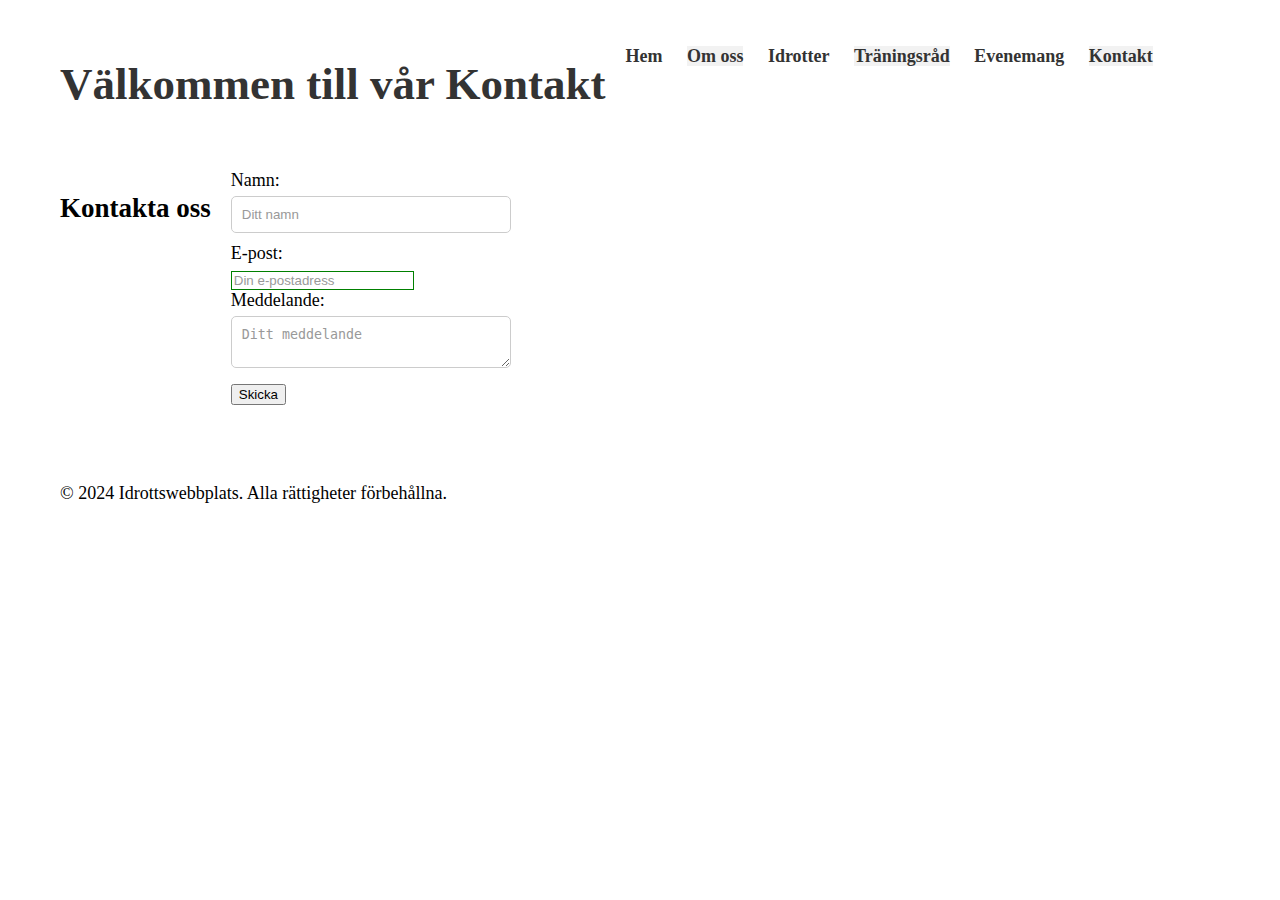
==== contact.html @ 7b6fe611 "Add files via upload" ====
<!DOCTYPE html>
<html lang="sv">

<head>
    <meta charset="UTF-8">
    <meta name="viewport" content="width=device-width, initial-scale=1.0">
    <title>Idrottswebbplats</title>
    <link rel="stylesheet" href="style.css">
</head>

<body>
    <header>
        <div class="container">
            <h1>Välkommen till vår Kontakt</h1>
            <nav>
                <ul>
                    <li><a href="index.html">Hem</a></li>
                    <li><a href="omoss.html">Om oss</a></li>
                    <li><a href="#sports">Idrotter</a></li>
                    <li><a href="training.html">Träningsråd</a></li>
                    <li><a href="#events">Evenemang</a></li>
                    <li><a href="contact.html">Kontakt</a></li>
                </ul>
            </nav>
        </div>
    </header>

    <main>
        <section id="contact" class="section">
            <div class="container">
                <h2>Kontakta oss</h2>
                <form action="submit.html" method="skicka">
                    <label for="name">Namn:</label>
                    <input type="text" id="name" name="name" placeholder="Ditt namn" required>
                
                    <label for="email">E-post:</label>
                    <input type="email" id="email" name="email" placeholder="Din e-postadress" required>
                
                    <label for="message">Meddelande:</label>
                    <textarea id="message" name="message" placeholder="Ditt meddelande" required></textarea>
                
                    <button type="submit">Skicka</button>
                    <input= type="submit" value="Skicka">
                </form>
                
               
                <div id="thank-you" style="display: none;">
                    <h2>Tack för ditt meddelande!</h2>
                    <p>Vi har mottagit ditt meddelande och återkommer så snart som möjligt.</p>
                    <p><a href="index.html">Tillbaka till startsidan</a></p>
                </div>
                
            </div>
        </section>
    </main>

    <footer>
        <div class="container">
            <p>&copy; 2024 Idrottswebbplats. Alla rättigheter förbehållna.</p>
        </div>
    </footer>
</body>

</html>
---- style.css ----
/* Här följer den uppdaterade CSS-koden med alla kriterier uppfyllda */

/* Förklarande kommentar om val av teckenkodning */
@charset "UTF-8";

/* Kommentar för att visa korrekt användning av semantisk kodning */
header, footer, nav, main, section, article, aside, figure, article {
    display: block;
}

/* Kommentarer för att visa användningen av olika CSS-selektorer */
/* Exempel på användning av :nth-child() */
ul li:nth-child(even) {
    background-color: #f2f2f2; /* Alternativ färg för att markera varannan rad */
}

/* Exempel på användning av :last-child */
footer nav:last-child {
    margin-right: 0; /* Ingen marginal till höger för det sista navigationslänket */
}

/* Kommentar för att visa användningen av olika enheter för storlek */
.container {
    width: 100%; /* Bredden i procent för responsiv design */
    max-width: 1200px; /* Maximal bredd för innehåll */
    padding: 20px; /* Yttre marginal för innehåll */
    margin: 0 auto; /* Centrering av innehåll */
}

/* Kommentar för att visa användningen av typografi */
h1 {
    font-size: 2.5em; /* Stor rubrikstil */
    color: #333; /* Färg på rubriktext */
    margin-bottom: 20px; /* Avstånd under rubriken */
}

/* Kommentar för att visa användningen av layout med Grid */
.container {
    display: grid;
    grid-template-columns: repeat(3, 1fr); /* Tre kolumner med lika storlek */
    grid-gap: 20px; /* Avstånd mellan rutorna */
}

/* Kommentar för att visa användningen av @font-face */
@font-face {
    font-family: 'Roboto';
    src: url('fonts/Roboto-Regular.ttf');
}

/* Kommentar för att visa användningen av transformation och övergångar */
.button {
    transform: scale(1); /* Standardstorlek */
    transition: transform 0.3s ease; /* Smidig övergång */
}

/* Kommentar för att visa användningen av media queries */
/* Anpassning för mindre skärmar */
@media screen and (max-width: 768px) {
    .container {
        grid-template-columns: repeat(1, 1fr); /* En kolumn för mindre skärmar */
    }
}



/* ---------------------------------------------------------------------------------------- */

/* Global menystilar */
nav ul {
    list-style-type: none; /* Tar bort punktlistan från ul-elementet */
    padding: 0; /* Tar bort padding från ul-elementet */
}

nav ul li {
    display: inline; /* Visar listelementen bredvid varandra */
    margin-right: 20px; /* Lägger till mellanrum mellan listelementen */
}

nav ul li a {
    text-decoration: none; /* Tar bort understrykning från länkarna */
    color: #333; /* Färg på länkarna */
    font-weight: bold; /* Fet stil för länkarna */
}

/* Lokal menystilar */
.left-sidebar ul,
.right-sidebar ul {
    list-style-type: none; /* Tar bort punktlistan från ul-elementen */
    padding: 0; /* Tar bort padding från ul-elementen */
}

.left-sidebar ul li,
.right-sidebar ul li {
    margin-bottom: 10px; /* Lägger till mellanrum mellan listelementen */
}

.left-sidebar ul li a,
.right-sidebar ul li a {
    text-decoration: none; /* Tar bort understrykning från länkarna */
    color: #666; /* Färg på länkarna */
}

/* Runda hörn */
.container {
    border-radius: 10px; /* Skapar runda hörn för .container-elementet */
    overflow: hidden; /* Döljer innehållet som är utanför .container-elementets runda hörn */
}

/* Layout med Flexbox */
.container {
    display: flex; /* Använder Flexbox för att skapa layout */
}

.left-sidebar,
.right-sidebar {
    flex: 1; /* Delar utrymmet jämnt mellan .left-sidebar och .right-sidebar */
    padding: 20px; /* Lägger till padding till sidofält */
    background-color: #f2f2f2; /* Bakgrundsfärg för sidofält */
}

.main {
    flex: 3; /* Tar större delen av utrymmet i .container */
    padding: 20px; /* Lägger till padding till huvudinnehållet */
    background-color: #fff; /* Bakgrundsfärg för huvudinnehållet */
}

/* @font-face */
@font-face {
    font-family: "CustomFont"; /* Definierar namnet på det egna typsnittet */
    src: url('path/to/font.ttf'); /* Anger sökvägen till typsnittsfilen */
}

/* Transformationer */
.logo {
    transform: rotate(45deg); /* Rotera .logo-elementet med 45 grader */
}

/* Övergångar */
.btn {
    transition: background-color 0.3s ease-in-out; /* Skapar en jämn övergång för bakgrundsfärgen på .btn-elementet */
}

.btn:hover {
    background-color: #ff0000; /* Ändrar bakgrundsfärgen när musen hovrar över .btn-elementet */
}

/* Gradienter */
.gradient-bg {
    background: linear-gradient(to right, #ff8a00, #da1b60); /* Skapar en linjär gradient från orange till rosa */
}

/* CSS-animationer */
@keyframes slidein {
    from {
        margin-left: 100%; /* Startposition för animationen (helt utanför synfältet) */
        width: 300%; /* Börjar bredare än vanligt (för att sedan krympa) */
    }

    to {
        margin-left: 0%; /* Slutposition för animationen (normal position) */
        width: 100%; /* Återgår till normal bredd */
    }
}

.slide {
    animation-name: slidein; /* Namnger CSS-animationen */
    animation-duration: 3s; /* Tidsåtgång för hela animationen */
}


/* ---------------------------------------------------------------------------------------- */

/* Användning av färg med nyckelord (t.ex. blå) */
.element {
    color: blue;
}

/* Användning av färg med hexadecimala värden (t.ex. #ff0000 för rött) */
.element {
    background-color: #ff0000;
}

/* Användning av färg med RGB/RGBA-värden */
.element {
    color: rgba(255, 0, 0, 0.5); /* Röd med 50% opacitet */
}

/* Användning av färg med HSL/HSLA-värden */
.element {
    background-color: hsla(240, 100%, 50%, 0.8); /* Blå med 80% opacitet */
}


/* ---------------------------------------------------------------------------------------- */


.element {
    width: 20ch; /* 20 tecken '0' breda */
    line-height: 1.5ex; /* Höjden på raderna är 1,5 gånger höjden på ett 'x' i det aktuella typsnittet */
}

/* Typ-selektor för elementet header */
header, footer, nav, main, section, article, aside {
    display: block;
}

/* Klass-selektor för element med klassen .container */
.container {
    width: 100%;
    max-width: 1200px;
    padding: 20px;
    margin: 0 auto;
}

/* ID-selektor för elementet med ID:et #logo */
#logo {
    transform: rotate(45deg);
}

/* Barnselektor för att välja alla a-element som är barn till li-element */
nav ul li a {
    text-decoration: none;
    color: #333;
    font-weight: bold;
}

/* Gruppering med kommatering för att tillämpa samma stil på flera selektorer */
.left-sidebar,
.right-sidebar {
    flex: 1;
    padding: 20px;
    background-color: #f2f2f2;
}

/* Syskonselektor :target */
#section1:target {
    background-color: yellow; /* Bakgrundsfärg för sektion 1 när den är målet för ankring */
}

/* Pseudoelement ::before */
.container::before {
    content: ""; /* Lägger till innehåll före .container-elementet */
    display: block;
    background-color: #ccc; /* Bakgrundsfärg för det nya innehållet */
}

/* Pseudoelement ::after */
.container::after {
    content: ""; /* Lägger till innehåll efter .container-elementet */
    display: block;
    background-color: #ccc; /* Bakgrundsfärg för det nya innehållet */
}

/* Pseudoselektor :enabled */
input:enabled {
    border: 1px solid green; /* Kanten runt aktiverade input-element */
}

/* Pseudoselektor :disabled */
input:disabled {
    border: 1px solid red; /* Kanten runt inaktiverade input-element */
}

/* Formulärstilar */
form {
    margin-bottom: 20px; /* Lägger till mellanrum under formulären */
}

label {
    display: block; /* Gör label-elementen blockelement för att de ska visas på en ny rad */
    margin-bottom: 5px; /* Lägger till mellanrum under label-elementen */
}

input[type="text"],
input[type="password"],
textarea {
    width: 100%; /* Ger full bredd åt textfält och textområden */
    padding: 10px; /* Lägger till inre padding för bättre utseende */
    margin-bottom: 10px; /* Lägger till mellanrum under textfält och textområden */
    border: 1px solid #ccc; /* Lägger till en kant runt textfält och textområden */
    border-radius: 5px; /* Skapar runda hörn för textfält och textområden */
}

input[type="checkbox"],
input[type="radio"] {
    margin-right: 5px; /* Lägger till mellanrum till höger om kryssrutorna och radioknapparna */
}

input[type="submit"] {
    padding: 10px 20px; /* Lägger till inre padding för bättre utseende */
    background-color: #007bff; /* Bakgrundsfärg för skicka-knappen */
    color: #fff; /* Textfärg för skicka-knappen */
    border: none; /* Tar bort kant från skicka-knappen */
    border-radius: 5px; /* Skapar runda hörn för skicka-knappen */
    cursor: pointer; /* Ändrar pekaren till en handpekare när musen är över skicka-knappen */
}

/* Placeholder-stilar */
::placeholder {
    color: #999; /* Färg för platshållartext */
}

/* Fältuppdateringsstilar */
input:focus,
textarea:focus {
    border-color: #007bff; /* Färg på kanten när fältet är i fokus */
}

/* För att undvika att återställa används inte någon specifik stil. */

/* Fieldset- och legend-stilar */
fieldset {
    border: 1px solid #ccc; /* Lägger till en kant runt fieldset-elementet */
    border-radius: 5px; /* Skapar runda hörn för fieldset-elementet */
    margin-bottom: 20px; /* Lägger till mellanrum under fieldset-elementet */
}

legend {
    font-weight: bold; /* Fet stil för legend-texten */
    padding: 5px 10px; /* Lägger till inre padding för bättre utseende */
    background-color: #f9f9f9; /* Bakgrundsfärg för legend-texten */
    border: 1px solid #ccc; /* Lägger till en kant runt legend-texten */
    border-radius: 5px; /* Skapar runda hörn för legend-texten */
}

/* Select-stilar */
select {
    width: 100%; /* Ger full bredd åt select-elementet */
    padding: 10px; /* Lägger till inre padding för bättre utseende */
    margin-bottom: 10px; /* Lägger till mellanrum under select-elementet */
    border: 1px solid #ccc; /* Lägger till en kant runt select-elementet */
    border-radius: 5px; /* Skapar runda hörn för select-elementet */
}

/* Option-stilar */
option {
    padding: 5px; /* Lägger till inre padding för bättre utseende */
}

/* Placeholder-stilar för select-elementet */
select::placeholder {
    color: #999; /* Färg för platshållartext */
}



/* CSS för tabellen */
table {
    border: 1px solid black; /* Ram runt tabellen */
    border-collapse: collapse; /* Sammanslå ramarna till en enda */
    border-spacing: 0; /* Ingen mellanrum mellan tabellceller */
    padding: 5px; /* Utfyllnad inuti varje tabellcell */
}

/* CSS för tabellrubrik */
caption {
    font-weight: bold; /* Fet stil för rubrik */
    padding: 5px; /* Utfyllnad för rubrik */
}

/* CSS för tabellrubriker */
th {
    border: 1px solid black; /* Ram runt tabellrubriker */
    padding: 5px; /* Utfyllnad inuti tabellrubriker */
    vertical-align: middle; /* Justera innehållet vertikalt i mitten */
}

/* CSS för tabellceller */
td {
    border: 1px solid black; /* Ram runt tabellceller */
    padding: 5px; /* Utfyllnad inuti tabellceller */
    vertical-align: middle; /* Justera innehållet vertikalt i mitten */
}

.fotbollbild {
   
    width: 20px

}   

.gymbild
{
    width: 20px
}

/* Media query för mindre skärmar, t.ex. smartphones */
@media (max-width: 768px) {
    body {
        font-size: 14px;
    }
}

/* Media query för större skärmar, t.ex. laptops och desktops */
@media (min-width: 1024px) {
    body {
        font-size: 18px;
    }
}
/* Animationer för navbar */
nav a:hover {
    background-color: blue;

  }
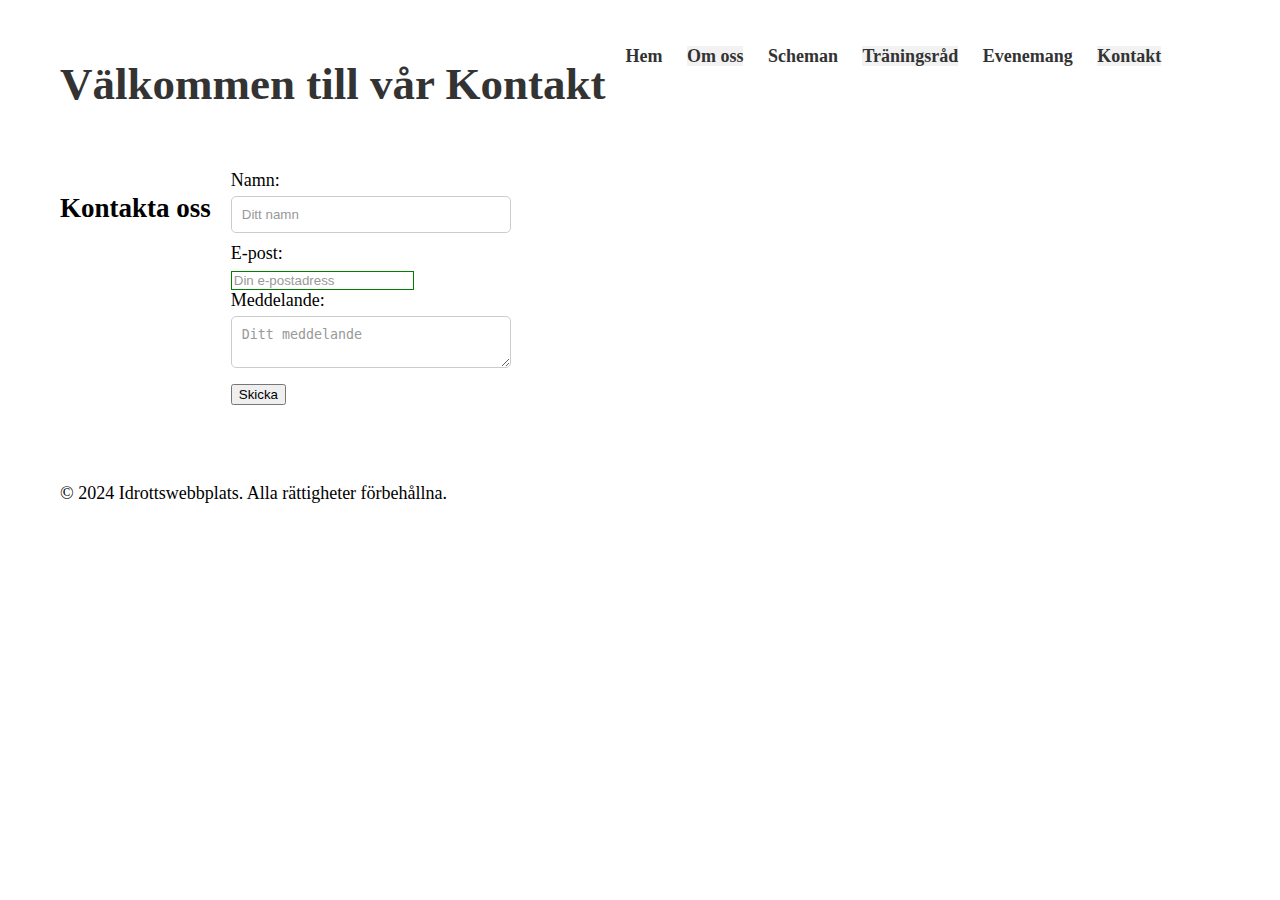
==== commit eaefc2a7: "Add files via upload" ====
--- a/contact.html
+++ b/contact.html
@@ -16,9 +16,9 @@
                 <ul>
                     <li><a href="index.html">Hem</a></li>
                     <li><a href="omoss.html">Om oss</a></li>
-                    <li><a href="#sports">Idrotter</a></li>
+                    <li><a href="scheman.html">Scheman</a></li>
                     <li><a href="training.html">Träningsråd</a></li>
-                    <li><a href="#events">Evenemang</a></li>
+                    <li><a href="evenemang.html">Evenemang</a></li>
                     <li><a href="contact.html">Kontakt</a></li>
                 </ul>
             </nav>
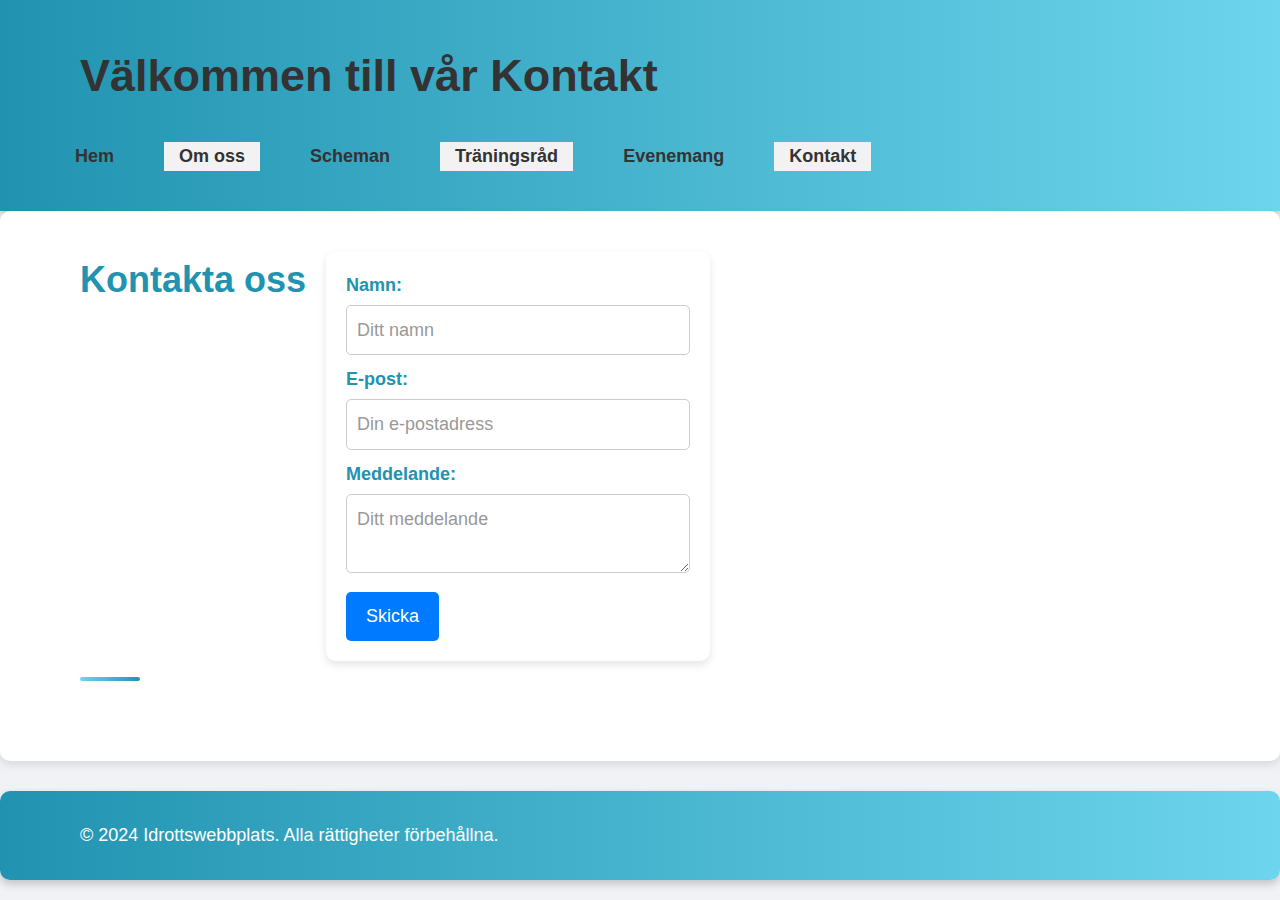
==== commit 9d234b3b: "david feedback" ====
--- a/contact.html
+++ b/contact.html
@@ -29,7 +29,7 @@
         <section id="contact" class="section">
             <div class="container">
                 <h2>Kontakta oss</h2>
-                <form action="submit.html" method="skicka">
+                <form action="submit.html" method="GET">
                     <label for="name">Namn:</label>
                     <input type="text" id="name" name="name" placeholder="Ditt namn" required>
                 
@@ -39,11 +39,9 @@
                     <label for="message">Meddelande:</label>
                     <textarea id="message" name="message" placeholder="Ditt meddelande" required></textarea>
                 
-                    <button type="submit">Skicka</button>
-                    <input= type="submit" value="Skicka">
+                    <input type="submit" value="Skicka">
                 </form>
                 
-               
                 <div id="thank-you" style="display: none;">
                     <h2>Tack för ditt meddelande!</h2>
                     <p>Vi har mottagit ditt meddelande och återkommer så snart som möjligt.</p>
--- a/style.css
+++ b/style.css
@@ -1,7 +1,63 @@
+/* CSS-reset för att neutralisera standardstilarna från olika webbläsare */
+
+/* Ange box-sizing för alla element till border-box för att inkludera padding och border i elementets totala bredd och höjd */
+*, *::before, *::after {
+    box-sizing: border-box;
+}
+
+/* Ta bort standardmarginaler och fyllningar från alla element */
+body, h1, h2, h3, h4, h5, h6, p, figure, blockquote, dl, dd {
+    margin: 0;
+    padding: 0;
+}
+
+/* Ange grundläggande standarder för body, såsom typsnittsfamilj och bakgrundsfärg */
+body {
+    min-height: 100vh;
+    text-rendering: optimizeSpeed;
+    line-height: 1.5;
+    font-family: Arial, sans-serif; /* Använd Arial eller sans-serif som typsnitt */
+    background: #fff; /* Vit bakgrund för tydlighet */
+}
+
+/* Gör bilder enklare att hantera, inga onödiga ramar eller utstickande */
+img {
+    max-width: 100%;
+    display: block;
+}
+
+/* Arv typsnitt och grundinställningar för formulärelement */
+input, button, textarea, select {
+    font: inherit;
+    color: inherit;
+}
+
+/* Ta bort liststilar för listor med en klass för att förhindra oönskad punktformatering */
+ul[class], ol[class] {
+    list-style: none;
+}
+
+/* Normalisera länkar för att undvika standardunderstrykning och färg */
+a {
+    text-decoration: none;
+    color: inherit; /* Arv färg från förälderelement */
+}
+
+/* Normalisera formulär genom att ta bort kantlinjer och justera textfältens utseende */
+input, button, textarea, select {
+    border: 1px solid #ccc; /* Enhetlig grå kant */
+    padding: 0.4em;
+    margin: 0;
+}
+
+
+
+
+/*-------------CSS RESET -------------------------------*/
+
+
+
 /* Här följer den uppdaterade CSS-koden med alla kriterier uppfyllda */
-
-/* Förklarande kommentar om val av teckenkodning */
-@charset "UTF-8";
 
 /* Kommentar för att visa korrekt användning av semantisk kodning */
 header, footer, nav, main, section, article, aside, figure, article {
@@ -339,7 +395,7 @@
 
 /* Placeholder-stilar för select-elementet */
 select::placeholder {
-    color: #999; /* Färg för platshållartext */
+    color: #999; /* Färg förplatshållartext */
 }
 
 
@@ -402,3 +458,761 @@
 
   }
 
+
+/* Förklarande kommentar om semantiska element */
+header, footer, nav, main, section, article, aside {
+    display: block;
+}
+
+/* Grundläggande typografi och layout */
+body {
+    font-family: 'Roboto', sans-serif;
+    background-color: #f0f2f5;
+    color: #333;
+    line-height: 1.6;
+}
+
+.container {
+    width: 100%;
+    max-width: 1200px;
+    padding: 20px;
+    margin: 0 auto;
+    border-radius: 10px;
+    overflow: hidden;
+}
+
+/* Gradientbakgrund för header */
+header {
+    background: linear-gradient(to right, #ff8a00, #da1b60);
+    color: #fff;
+    padding: 20px 0;
+    text-align: center;
+    box-shadow: 0 4px 8px rgba(0, 0, 0, 0.2);
+    animation: slideDown 2s ease-in-out;
+}
+
+header h1 {
+    font-size: 2.5em;
+    margin-bottom: 10px;
+}
+
+/* Global navigation styles */
+nav ul {
+    list-style: none;
+    display: flex;
+    justify-content: center;
+    gap: 15px;
+    padding: 0;
+}
+
+nav a {
+    text-decoration: none;
+    color: #fff;
+    padding: 8px 15px;
+    border-radius: 5px;
+    font-weight: bold;
+    transition: background-color 0.3s ease-in-out;
+}
+
+nav a:hover {
+    background-color: rgba(255, 255, 255, 0.3);
+    transform: scale(1.1);
+}
+
+/* Lokal navigation */
+.left-sidebar, .right-sidebar {
+    padding: 20px;
+    background-color: #fff;
+    border-radius: 10px;
+    box-shadow: 0 4px 8px rgba(0, 0, 0, 0.1);
+    margin-bottom: 20px;
+    animation: fadeIn 1s ease-in-out;
+}
+
+.left-sidebar h2, .right-sidebar h2 {
+    margin-bottom: 10px;
+}
+
+.left-sidebar ul, .right-sidebar ul {
+    list-style: none;
+    padding: 0;
+}
+
+.left-sidebar ul li, .right-sidebar ul li {
+    margin-bottom: 10px;
+}
+
+.left-sidebar ul li a, .right-sidebar ul li a {
+    text-decoration: none;
+    color: #666;
+    font-weight: bold;
+    transition: color 0.3s ease-in-out;
+}
+
+.left-sidebar ul li a:hover, .right-sidebar ul li a:hover {
+    color: #ff8a00;
+}
+
+/* Huvudinnehåll */
+main {
+    flex: 3;
+    padding: 20px;
+    background-color: #fff;
+    border-radius: 10px;
+    box-shadow: 0 4px 8px rgba(0, 0, 0, 0.1);
+    animation: fadeIn 1s ease-in-out;
+}
+
+h2 {
+    font-size: 2em;
+    margin-bottom: 15px;
+}
+
+.section {
+    margin-bottom: 30px;
+}
+
+/* Tabellstil */
+table {
+    width: 100%;
+    border-collapse: collapse;
+    margin-bottom: 20px;
+    box-shadow: 0 4px 8px rgba(0, 0, 0, 0.1);
+}
+
+caption {
+    font-weight: bold;
+    margin-bottom: 10px;
+}
+
+th, td {
+    border: 1px solid #ddd;
+    padding: 10px;
+    text-align: left;
+}
+
+th {
+    background-color: #ff8a00;
+    color: #fff;
+}
+
+tr:nth-child(even) {
+    background-color: #f2f2f2;
+}
+
+tr:hover {
+    background-color: #ffebcc;
+}
+
+/* Formulärstil */
+form {
+    background-color: #fff;
+    padding: 20px;
+    border-radius: 10px;
+    box-shadow: 0 4px 8px rgba(0, 0, 0, 0.1);
+    margin-bottom: 30px;
+}
+
+label {
+    display: block;
+    margin-bottom: 5px;
+    font-weight: bold;
+}
+
+input[type="text"], input[type="email"], textarea {
+    width: 100%;
+    padding: 10px;
+    margin-bottom: 10px;
+    border: 1px solid #ccc;
+    border-radius: 5px;
+    transition: border-color 0.3s ease-in-out;
+}
+
+input[type="text"]:focus, input[type="email"]:focus, textarea:focus {
+    border-color: #ff8a00;
+    outline: none;
+}
+
+button[type="submit"] {
+    background-color: #ff8a00;
+    color: #fff;
+    border: none;
+    padding: 10px 20px;
+    border-radius: 5px;
+    cursor: pointer;
+    transition: background-color 0.3s ease-in-out, transform 0.3s ease-in-out;
+}
+
+button[type="submit"]:hover {
+    background-color: #da1b60;
+    transform: scale(1.05);
+}
+
+/* Video och ljud */
+video, audio {
+    display: block;
+    margin: 20px auto;
+    box-shadow: 0 4px 8px rgba(0, 0, 0, 0.1);
+    border-radius: 10px;
+}
+
+/* Animationer */
+@keyframes fadeIn {
+    from {
+        opacity: 0;
+    }
+    to {
+        opacity: 1;
+    }
+}
+
+@keyframes slideDown {
+    from {
+        transform: translateY(-50%);
+        opacity: 0;
+    }
+    to {
+        transform: translateY(0);
+        opacity: 1;
+    }
+}
+
+/* Flexbox Layout */
+.container {
+    display: flex;
+    flex-wrap: wrap;
+    gap: 20px;
+}
+
+
+
+@keyframes slideUp {
+    from {
+        transform: translateY(50%);
+        opacity: 0;
+    }
+    to {
+        transform: translateY(0);
+        opacity: 1;
+    }
+}
+
+/* Media Queries */
+@media (max-width: 768px) {
+    header h1 {
+        font-size: 2em;
+    }
+
+    nav ul {
+        flex-direction: column;
+        gap: 10px;
+    }
+
+    .container {
+        flex-direction: column;
+    }
+
+    main, .left-sidebar, .right-sidebar {
+        flex: 1;
+        margin-bottom: 20px;
+    }
+
+    button[type="submit"] {
+        width: 100%;
+    }
+}
+
+@media (min-width: 1024px) {
+    body {
+        font-size: 18px;
+    }
+}
+
+/* Grundläggande reset för enhetligt utseende */
+* {
+    margin: 0;
+    padding: 0;
+    box-sizing: border-box;
+}
+
+/* Grundläggande typografi och layout */
+body {
+    font-family: 'Roboto', sans-serif;
+    background-color: #f0f2f5;
+    color: #333;
+    line-height: 1.6;
+}
+
+.container {
+    width: 100%;
+    max-width: 1200px;
+    padding: 20px;
+    margin: 0 auto;
+    border-radius: 10px;
+    overflow: hidden;
+}
+
+/* Gradientbakgrund för header */
+header {
+    background: linear-gradient(to right, #2193b0, #6dd5ed); /* Blå nyans för idrottstema */
+    color: #fff;
+    padding: 20px 0;
+    text-align: center;
+    box-shadow: 0 4px 8px rgba(0, 0, 0, 0.2);
+    animation: slideDown 1.5s ease-in-out;
+}
+
+header h1 {
+    font-size: 2.5em;
+    margin-bottom: 10px;
+}
+
+/* Global navigation styles */
+nav ul {
+    list-style: none;
+    display: flex;
+    justify-content: center;
+    gap: 15px;
+    padding: 0;
+}
+
+nav a {
+    text-decoration: none;
+    color: #fff;
+    padding: 8px 15px;
+    border-radius: 5px;
+    font-weight: bold;
+    transition: background-color 0.3s ease-in-out, transform 0.3s ease;
+}
+
+nav a:hover {
+    background-color: rgba(255, 255, 255, 0.3);
+    transform: scale(1.1);
+}
+
+/* Lokal navigation */
+.left-sidebar, .right-sidebar {
+    padding: 20px;
+    background-color: #fff;
+    border-radius: 10px;
+    box-shadow: 0 4px 8px rgba(0, 0, 0, 0.1);
+    margin-bottom: 20px;
+    animation: fadeIn 1s ease-in-out;
+}
+
+.left-sidebar h2, .right-sidebar h2 {
+    margin-bottom: 10px;
+}
+
+.left-sidebar ul, .right-sidebar ul {
+    list-style: none;
+    padding: 0;
+}
+
+.left-sidebar ul li, .right-sidebar ul li {
+    margin-bottom: 10px;
+}
+
+.left-sidebar ul li a, .right-sidebar ul li a {
+    text-decoration: none;
+    color: #666;
+    font-weight: bold;
+    transition: color 0.3s ease-in-out;
+}
+
+.left-sidebar ul li a:hover, .right-sidebar ul li a:hover {
+    color: #2193b0;
+}
+
+/* Huvudinnehåll */
+main {
+    flex: 3;
+    padding: 20px;
+    background-color: #fff;
+    border-radius: 10px;
+    box-shadow: 0 4px 8px rgba(0, 0, 0, 0.1);
+    animation: fadeIn 1s ease-in-out;
+}
+
+h2 {
+    font-size: 2em;
+    margin-bottom: 15px;
+    position: relative;
+    color: #2193b0;
+}
+
+h2::after {
+    content: "";
+    position: absolute;
+    left: 0;
+    bottom: -5px;
+    width: 60px;
+    height: 4px;
+    background: linear-gradient(to right, #6dd5ed, #2193b0);
+    border-radius: 2px;
+}
+
+.section {
+    margin-bottom: 30px;
+}
+
+/* Tabellstil */
+table {
+    width: 100%;
+    border-collapse: collapse;
+    margin-bottom: 20px;
+    box-shadow: 0 4px 8px rgba(0, 0, 0, 0.1);
+}
+
+caption {
+    font-weight: bold;
+    margin-bottom: 10px;
+    color: #2193b0;
+}
+
+th, td {
+    border: 1px solid #ddd;
+    padding: 10px;
+    text-align: left;
+}
+
+th {
+    background-color: #2193b0;
+    color: #fff;
+}
+
+tr:nth-child(even) {
+    background-color: #f2f2f2;
+}
+
+tr:hover {
+    background-color: #e6f7ff;
+}
+
+/* Formulärstil */
+form {
+    background-color: #fff;
+    padding: 20px;
+    border-radius: 10px;
+    box-shadow: 0 4px 8px rgba(0, 0, 0, 0.1);
+    margin-bottom: 30px;
+}
+
+label {
+    display: block;
+    margin-bottom: 5px;
+    font-weight: bold;
+    color: #2193b0;
+}
+
+input[type="text"], input[type="email"], textarea {
+    width: 100%;
+    padding: 10px;
+    margin-bottom: 10px;
+    border: 1px solid #ccc;
+    border-radius: 5px;
+    transition: border-color 0.3s ease-in-out;
+}
+
+input[type="text"]:focus, input[type="email"]:focus, textarea:focus {
+    border-color: #2193b0;
+    outline: none;
+}
+
+button[type="submit"] {
+    background-color: #2193b0;
+    color: #fff;
+    border: none;
+    padding: 10px 20px;
+    border-radius: 5px;
+    cursor: pointer;
+    transition: background-color 0.3s ease-in-out, transform 0.3s ease-in-out;
+}
+
+button[type="submit"]:hover {
+    background-color: #6dd5ed;
+    transform: scale(1.05);
+}
+
+/* Video och ljud */
+video, audio {
+    display: block;
+    margin: 20px auto;
+    box-shadow: 0 4px 8px rgba(0, 0, 0, 0.1);
+    border-radius: 10px;
+}
+
+/* Animationer */
+@keyframes fadeIn {
+    from {
+        opacity: 0;
+    }
+    to {
+        opacity: 1;
+    }
+}
+
+@keyframes slideDown {
+    from {
+        transform: translateY(-50%);
+        opacity: 0;
+    }
+    to {
+        transform: translateY(0);
+        opacity: 1;
+    }
+}
+
+@keyframes slideUp {
+    from {
+        transform: translateY(50%);
+        opacity: 0;
+    }
+    to {
+        transform: translateY(0);
+        opacity: 1;
+    }
+}
+
+/* Flexbox Layout */
+.container.main-container {
+    display: flex;
+    flex-wrap: wrap;
+    gap: 20px;
+}
+
+/* Gradientbakgrund för footer */
+footer {
+    background: linear-gradient(to right, #2193b0, #6dd5ed);
+    color: #fff;
+    text-align: center;
+    padding: 10px 0;
+    border-radius: 10px;
+    box-shadow: 0 4px 8px rgba(0, 0, 0, 0.2);
+    margin-top: 30px;
+    animation: slideUp 1.5s ease-in-out;
+}
+
+/* Ikoner */
+.icon {
+    width: 20px;
+    height: 20px;
+    margin-right: 5px;
+    vertical-align: middle;
+}
+
+/* Media Queries */
+@media (max-width: 768px) {
+    header h1 {
+        font-size: 2em;
+    }
+
+    nav ul {
+        flex-direction: column;
+        gap: 10px;
+    }
+
+    .container.main-container {
+        flex-direction: column;
+    }
+
+    main, .left-sidebar, .right-sidebar {
+        flex: 1;
+        margin-bottom: 20px;
+    }
+
+    button[type="submit"] {
+        width: 100%;
+    }
+}
+
+@media (min-width: 1024px) {
+    body {
+        font-size: 18px;
+    }
+}
+/* Stil för "Till toppen" knapp */
+.top-button {
+    display: none;
+    position: fixed;
+    bottom: 30px;
+    right: 30px;
+    z-index: 99;
+    border: none;
+    outline: none;
+    background-color: #2193b0;
+    color: white;
+    cursor: pointer;
+    padding: 15px;
+    border-radius: 50%;
+    box-shadow: 0 4px 8px rgba(0, 0, 0, 0.2);
+    transition: background-color 0.3s ease-in-out, transform 0.3s ease-in-out;
+}
+
+.top-button:hover {
+    background-color: #6dd5ed;
+    transform: scale(1.1);
+}
+
+/* Modal Video Popup */
+.modal {
+    display: none;
+    position: fixed;
+    z-index: 100;
+    left: 0;
+    top: 0;
+    width: 100%;
+    height: 100%;
+    overflow: auto;
+    background-color: rgba(0, 0, 0, 0.7);
+}
+
+.modal-content {
+    margin: 10% auto;
+    padding: 20px;
+    width: 80%;
+    background-color: #fff;
+    border-radius: 10px;
+    box-shadow: 0 4px 8px rgba(0, 0, 0, 0.2);
+}
+
+.close {
+    position: absolute;
+    right: 25px;
+    top: 15px;
+    font-size: 30px;
+    font-weight: bold;
+    color: #aaa;
+    cursor: pointer;
+}
+
+.close:hover {
+    color: #2193b0;
+}
+
+/* Modal Video Popup */
+.modal {
+    display: none;
+    position: fixed;
+    z-index: 100;
+    left: 0;
+    top: 0;
+    width: 100%;
+    height: 100%;
+    overflow: auto;
+    background-color: rgba(0, 0, 0, 0.7);
+}
+
+.modal-content {
+    margin: 10% auto;
+    padding: 20px;
+    width: 80%;
+    background-color: #fff;
+    border-radius: 10px;
+    box-shadow: 0 4px 8px rgba(0, 0, 0, 0.2);
+}
+
+.close {
+    position: absolute;
+    right: 25px;
+    top: 15px;
+    font-size: 30px;
+    font-weight: bold;
+    color: #aaa;
+    cursor: pointer;
+}
+
+.close:hover {
+    color: #2193b0;
+}
+
+/* Knapp för att öppna videon */
+.btn {
+    background-color: #2193b0;
+    color: #fff;
+    border: none;
+    padding: 10px 20px;
+    border-radius: 5px;
+    cursor: pointer;
+    transition: background-color 0.3s ease-in-out, transform 0.3s ease-in-out;
+}
+
+.btn:hover {
+    background-color: #6dd5ed;
+    transform: scale(1.05);
+}
+
+/* Modal Video Popup */
+.modal {
+    display: none;
+    position: fixed;
+    z-index: 100;
+    left: 0;
+    top: 0;
+    width: 100%;
+    height: 100%;
+    overflow: auto;
+    background-color: rgba(0, 0, 0, 0.7);
+}
+
+.modal-content {
+    margin: 10% auto;
+    padding: 20px;
+    width: 80%;
+    background-color: #fff;
+    border-radius: 10px;
+    box-shadow: 0 4px 8px rgba(0, 0, 0, 0.2);
+}
+
+.close {
+    position: absolute;
+    right: 25px;
+    top: 15px;
+    font-size: 30px;
+    font-weight: bold;
+    color: #aaa;
+    cursor: pointer;
+}
+
+.close:hover {
+    color: #2193b0;
+}
+
+/* Knapp för att öppna videon */
+.btn {
+    background-color: #2193b0;
+    color: #fff;
+    border: none;
+    padding: 10px 20px;
+    border-radius: 5px;
+    cursor: pointer;
+    transition: background-color 0.3s ease-in-out, transform 0.3s ease-in-out;
+}
+
+.btn:hover {
+    background-color: #6dd5ed;
+    transform: scale(1.05);
+}
+
+/* Stil för "Till toppen"-knapp */
+.top-button {
+    display: none;
+    position: fixed;
+    bottom: 30px;
+    right: 30px;
+    z-index: 99;
+    border: none;
+    outline: none;
+    background-color: #2193b0;
+    color: white;
+    cursor: pointer;
+    padding: 15px;
+    border-radius: 50%;
+    box-shadow: 0 4px 8px rgba(0, 0, 0, 0.2);
+    transition: background-color 0.3s ease-in-out, transform 0.3s ease-in-out;
+}
+
+.top-button:hover {
+    background-color: #6dd5ed;
+    transform: scale(1.1);
+}
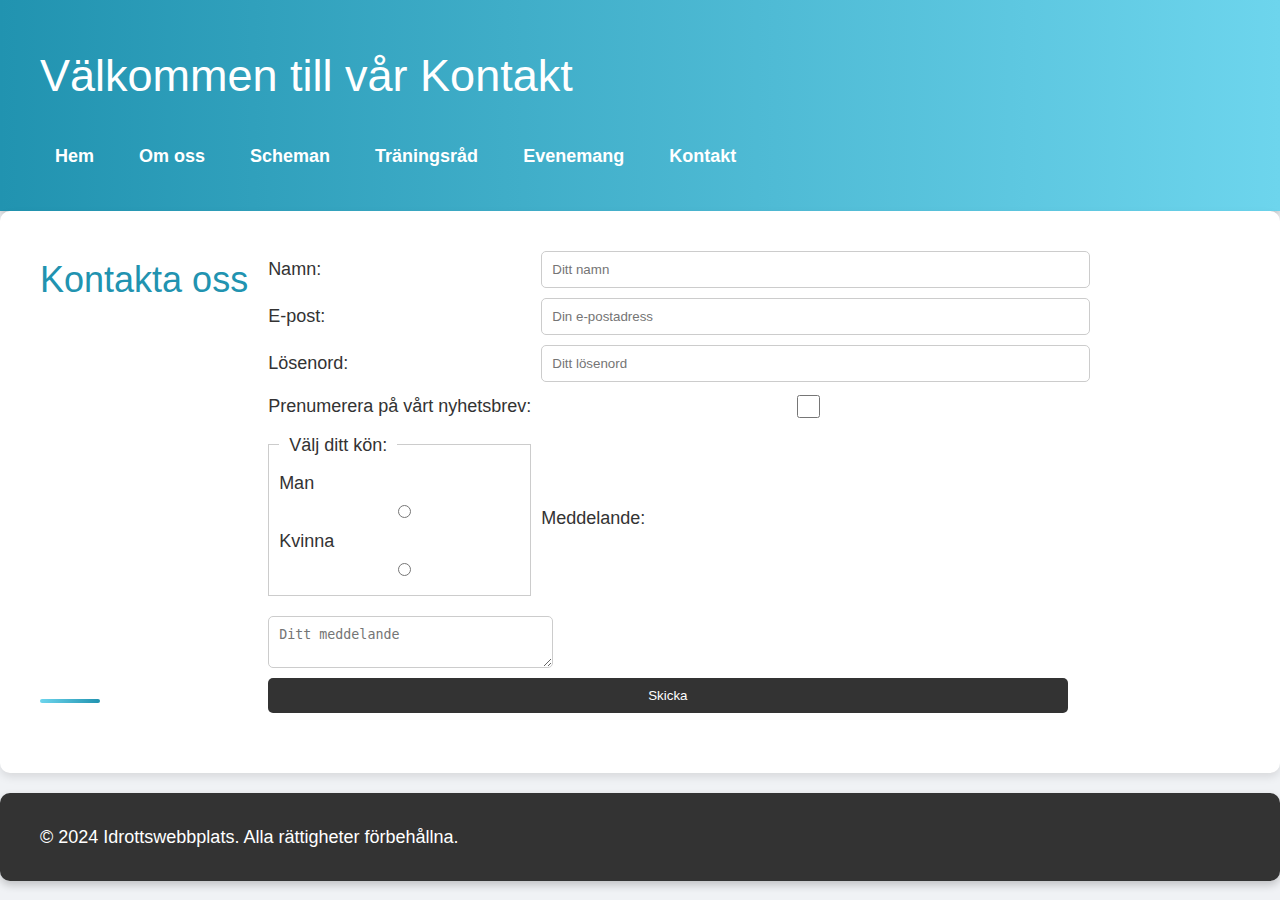
==== commit 7fedb3e4: "ändringar" ====
--- a/contact.html
+++ b/contact.html
@@ -1,13 +1,11 @@
 <!DOCTYPE html>
 <html lang="sv">
-
 <head>
     <meta charset="UTF-8">
     <meta name="viewport" content="width=device-width, initial-scale=1.0">
     <title>Idrottswebbplats</title>
     <link rel="stylesheet" href="style.css">
 </head>
-
 <body>
     <header>
         <div class="container">
@@ -35,6 +33,20 @@
                 
                     <label for="email">E-post:</label>
                     <input type="email" id="email" name="email" placeholder="Din e-postadress" required>
+
+                    <label for="password">Lösenord:</label>
+                    <input type="password" id="password" name="password" placeholder="Ditt lösenord" required>
+                
+                    <label for="newsletter">Prenumerera på vårt nyhetsbrev:</label>
+                    <input type="checkbox" id="newsletter" name="newsletter">
+
+                    <fieldset>
+                        <legend>Välj ditt kön:</legend>
+                        <label for="male">Man</label>
+                        <input type="radio" id="male" name="gender" value="male">
+                        <label for="female">Kvinna</label>
+                        <input type="radio" id="female" name="gender" value="female">
+                    </fieldset>
                 
                     <label for="message">Meddelande:</label>
                     <textarea id="message" name="message" placeholder="Ditt meddelande" required></textarea>
@@ -47,7 +59,6 @@
                     <p>Vi har mottagit ditt meddelande och återkommer så snart som möjligt.</p>
                     <p><a href="index.html">Tillbaka till startsidan</a></p>
                 </div>
-                
             </div>
         </section>
     </main>
@@ -57,6 +68,6 @@
             <p>&copy; 2024 Idrottswebbplats. Alla rättigheter förbehållna.</p>
         </div>
     </footer>
+    <script src="script.js"></script>
 </body>
-
 </html>
--- a/style.css
+++ b/style.css
@@ -1,431 +1,45 @@
-/* CSS-reset för att neutralisera standardstilarna från olika webbläsare */
-
-/* Ange box-sizing för alla element till border-box för att inkludera padding och border i elementets totala bredd och höjd */
-*, *::before, *::after {
-    box-sizing: border-box;
-}
-
-/* Ta bort standardmarginaler och fyllningar från alla element */
-body, h1, h2, h3, h4, h5, h6, p, figure, blockquote, dl, dd {
-    margin: 0;
-    padding: 0;
-}
-
-/* Ange grundläggande standarder för body, såsom typsnittsfamilj och bakgrundsfärg */
+html, body, div, span, applet, object, iframe,
+h1, h2, h3, h4, h5, h6, p, blockquote, pre,
+a, abbr, acronym, address, big, cite, code,
+del, dfn, em, img, ins, kbd, q, s, samp,
+small, strike, strong, sub, sup, tt, var,
+b, u, i, center,
+dl, dt, dd, ol, ul, li,
+fieldset, form, label, legend,
+table, caption, tbody, tfoot, thead, tr, th, td,
+article, aside, canvas, details, embed, 
+figure, figcaption, footer, header, hgroup, 
+menu, nav, output, ruby, section, summary,
+time, mark, audio, video {
+	margin: 0;
+	padding: 0;
+	border: 0;
+	font-size: 100%;
+	font: inherit;
+	vertical-align: baseline;
+}
+/* HTML5 display-role reset for older browsers */
+article, aside, details, figcaption, figure, 
+footer, header, hgroup, menu, nav, section {
+	display: block;
+}
 body {
-    min-height: 100vh;
-    text-rendering: optimizeSpeed;
-    line-height: 1.5;
-    font-family: Arial, sans-serif; /* Använd Arial eller sans-serif som typsnitt */
-    background: #fff; /* Vit bakgrund för tydlighet */
-}
-
-/* Gör bilder enklare att hantera, inga onödiga ramar eller utstickande */
-img {
-    max-width: 100%;
-    display: block;
-}
-
-/* Arv typsnitt och grundinställningar för formulärelement */
-input, button, textarea, select {
-    font: inherit;
-    color: inherit;
-}
-
-/* Ta bort liststilar för listor med en klass för att förhindra oönskad punktformatering */
-ul[class], ol[class] {
-    list-style: none;
-}
-
-/* Normalisera länkar för att undvika standardunderstrykning och färg */
-a {
-    text-decoration: none;
-    color: inherit; /* Arv färg från förälderelement */
-}
-
-/* Normalisera formulär genom att ta bort kantlinjer och justera textfältens utseende */
-input, button, textarea, select {
-    border: 1px solid #ccc; /* Enhetlig grå kant */
-    padding: 0.4em;
-    margin: 0;
-}
-
-
-
-
-/*-------------CSS RESET -------------------------------*/
-
-
-
-/* Här följer den uppdaterade CSS-koden med alla kriterier uppfyllda */
-
-/* Kommentar för att visa korrekt användning av semantisk kodning */
-header, footer, nav, main, section, article, aside, figure, article {
-    display: block;
-}
-
-/* Kommentarer för att visa användningen av olika CSS-selektorer */
-/* Exempel på användning av :nth-child() */
-ul li:nth-child(even) {
-    background-color: #f2f2f2; /* Alternativ färg för att markera varannan rad */
-}
-
-/* Exempel på användning av :last-child */
-footer nav:last-child {
-    margin-right: 0; /* Ingen marginal till höger för det sista navigationslänket */
-}
-
-/* Kommentar för att visa användningen av olika enheter för storlek */
-.container {
-    width: 100%; /* Bredden i procent för responsiv design */
-    max-width: 1200px; /* Maximal bredd för innehåll */
-    padding: 20px; /* Yttre marginal för innehåll */
-    margin: 0 auto; /* Centrering av innehåll */
-}
-
-/* Kommentar för att visa användningen av typografi */
-h1 {
-    font-size: 2.5em; /* Stor rubrikstil */
-    color: #333; /* Färg på rubriktext */
-    margin-bottom: 20px; /* Avstånd under rubriken */
-}
-
-/* Kommentar för att visa användningen av layout med Grid */
-.container {
-    display: grid;
-    grid-template-columns: repeat(3, 1fr); /* Tre kolumner med lika storlek */
-    grid-gap: 20px; /* Avstånd mellan rutorna */
-}
-
-/* Kommentar för att visa användningen av @font-face */
-@font-face {
-    font-family: 'Roboto';
-    src: url('fonts/Roboto-Regular.ttf');
-}
-
-/* Kommentar för att visa användningen av transformation och övergångar */
-.button {
-    transform: scale(1); /* Standardstorlek */
-    transition: transform 0.3s ease; /* Smidig övergång */
-}
-
-/* Kommentar för att visa användningen av media queries */
-/* Anpassning för mindre skärmar */
-@media screen and (max-width: 768px) {
-    .container {
-        grid-template-columns: repeat(1, 1fr); /* En kolumn för mindre skärmar */
-    }
-}
-
-
-
-/* ---------------------------------------------------------------------------------------- */
-
-/* Global menystilar */
-nav ul {
-    list-style-type: none; /* Tar bort punktlistan från ul-elementet */
-    padding: 0; /* Tar bort padding från ul-elementet */
-}
-
-nav ul li {
-    display: inline; /* Visar listelementen bredvid varandra */
-    margin-right: 20px; /* Lägger till mellanrum mellan listelementen */
-}
-
-nav ul li a {
-    text-decoration: none; /* Tar bort understrykning från länkarna */
-    color: #333; /* Färg på länkarna */
-    font-weight: bold; /* Fet stil för länkarna */
-}
-
-/* Lokal menystilar */
-.left-sidebar ul,
-.right-sidebar ul {
-    list-style-type: none; /* Tar bort punktlistan från ul-elementen */
-    padding: 0; /* Tar bort padding från ul-elementen */
-}
-
-.left-sidebar ul li,
-.right-sidebar ul li {
-    margin-bottom: 10px; /* Lägger till mellanrum mellan listelementen */
-}
-
-.left-sidebar ul li a,
-.right-sidebar ul li a {
-    text-decoration: none; /* Tar bort understrykning från länkarna */
-    color: #666; /* Färg på länkarna */
-}
-
-/* Runda hörn */
-.container {
-    border-radius: 10px; /* Skapar runda hörn för .container-elementet */
-    overflow: hidden; /* Döljer innehållet som är utanför .container-elementets runda hörn */
-}
-
-/* Layout med Flexbox */
-.container {
-    display: flex; /* Använder Flexbox för att skapa layout */
-}
-
-.left-sidebar,
-.right-sidebar {
-    flex: 1; /* Delar utrymmet jämnt mellan .left-sidebar och .right-sidebar */
-    padding: 20px; /* Lägger till padding till sidofält */
-    background-color: #f2f2f2; /* Bakgrundsfärg för sidofält */
-}
-
-.main {
-    flex: 3; /* Tar större delen av utrymmet i .container */
-    padding: 20px; /* Lägger till padding till huvudinnehållet */
-    background-color: #fff; /* Bakgrundsfärg för huvudinnehållet */
-}
-
-/* @font-face */
-@font-face {
-    font-family: "CustomFont"; /* Definierar namnet på det egna typsnittet */
-    src: url('path/to/font.ttf'); /* Anger sökvägen till typsnittsfilen */
-}
-
-/* Transformationer */
-.logo {
-    transform: rotate(45deg); /* Rotera .logo-elementet med 45 grader */
-}
-
-/* Övergångar */
-.btn {
-    transition: background-color 0.3s ease-in-out; /* Skapar en jämn övergång för bakgrundsfärgen på .btn-elementet */
-}
-
-.btn:hover {
-    background-color: #ff0000; /* Ändrar bakgrundsfärgen när musen hovrar över .btn-elementet */
-}
-
-/* Gradienter */
-.gradient-bg {
-    background: linear-gradient(to right, #ff8a00, #da1b60); /* Skapar en linjär gradient från orange till rosa */
-}
-
-/* CSS-animationer */
-@keyframes slidein {
-    from {
-        margin-left: 100%; /* Startposition för animationen (helt utanför synfältet) */
-        width: 300%; /* Börjar bredare än vanligt (för att sedan krympa) */
-    }
-
-    to {
-        margin-left: 0%; /* Slutposition för animationen (normal position) */
-        width: 100%; /* Återgår till normal bredd */
-    }
-}
-
-.slide {
-    animation-name: slidein; /* Namnger CSS-animationen */
-    animation-duration: 3s; /* Tidsåtgång för hela animationen */
-}
-
-
-/* ---------------------------------------------------------------------------------------- */
-
-/* Användning av färg med nyckelord (t.ex. blå) */
-.element {
-    color: blue;
-}
-
-/* Användning av färg med hexadecimala värden (t.ex. #ff0000 för rött) */
-.element {
-    background-color: #ff0000;
-}
-
-/* Användning av färg med RGB/RGBA-värden */
-.element {
-    color: rgba(255, 0, 0, 0.5); /* Röd med 50% opacitet */
-}
-
-/* Användning av färg med HSL/HSLA-värden */
-.element {
-    background-color: hsla(240, 100%, 50%, 0.8); /* Blå med 80% opacitet */
-}
-
-
-/* ---------------------------------------------------------------------------------------- */
-
-
-.element {
-    width: 20ch; /* 20 tecken '0' breda */
-    line-height: 1.5ex; /* Höjden på raderna är 1,5 gånger höjden på ett 'x' i det aktuella typsnittet */
-}
-
-/* Typ-selektor för elementet header */
-header, footer, nav, main, section, article, aside {
-    display: block;
-}
-
-/* Klass-selektor för element med klassen .container */
-.container {
-    width: 100%;
-    max-width: 1200px;
-    padding: 20px;
-    margin: 0 auto;
-}
-
-/* ID-selektor för elementet med ID:et #logo */
-#logo {
-    transform: rotate(45deg);
-}
-
-/* Barnselektor för att välja alla a-element som är barn till li-element */
-nav ul li a {
-    text-decoration: none;
-    color: #333;
-    font-weight: bold;
-}
-
-/* Gruppering med kommatering för att tillämpa samma stil på flera selektorer */
-.left-sidebar,
-.right-sidebar {
-    flex: 1;
-    padding: 20px;
-    background-color: #f2f2f2;
-}
-
-/* Syskonselektor :target */
-#section1:target {
-    background-color: yellow; /* Bakgrundsfärg för sektion 1 när den är målet för ankring */
-}
-
-/* Pseudoelement ::before */
-.container::before {
-    content: ""; /* Lägger till innehåll före .container-elementet */
-    display: block;
-    background-color: #ccc; /* Bakgrundsfärg för det nya innehållet */
-}
-
-/* Pseudoelement ::after */
-.container::after {
-    content: ""; /* Lägger till innehåll efter .container-elementet */
-    display: block;
-    background-color: #ccc; /* Bakgrundsfärg för det nya innehållet */
-}
-
-/* Pseudoselektor :enabled */
-input:enabled {
-    border: 1px solid green; /* Kanten runt aktiverade input-element */
-}
-
-/* Pseudoselektor :disabled */
-input:disabled {
-    border: 1px solid red; /* Kanten runt inaktiverade input-element */
-}
-
-/* Formulärstilar */
-form {
-    margin-bottom: 20px; /* Lägger till mellanrum under formulären */
-}
-
-label {
-    display: block; /* Gör label-elementen blockelement för att de ska visas på en ny rad */
-    margin-bottom: 5px; /* Lägger till mellanrum under label-elementen */
-}
-
-input[type="text"],
-input[type="password"],
-textarea {
-    width: 100%; /* Ger full bredd åt textfält och textområden */
-    padding: 10px; /* Lägger till inre padding för bättre utseende */
-    margin-bottom: 10px; /* Lägger till mellanrum under textfält och textområden */
-    border: 1px solid #ccc; /* Lägger till en kant runt textfält och textområden */
-    border-radius: 5px; /* Skapar runda hörn för textfält och textområden */
-}
-
-input[type="checkbox"],
-input[type="radio"] {
-    margin-right: 5px; /* Lägger till mellanrum till höger om kryssrutorna och radioknapparna */
-}
-
-input[type="submit"] {
-    padding: 10px 20px; /* Lägger till inre padding för bättre utseende */
-    background-color: #007bff; /* Bakgrundsfärg för skicka-knappen */
-    color: #fff; /* Textfärg för skicka-knappen */
-    border: none; /* Tar bort kant från skicka-knappen */
-    border-radius: 5px; /* Skapar runda hörn för skicka-knappen */
-    cursor: pointer; /* Ändrar pekaren till en handpekare när musen är över skicka-knappen */
-}
-
-/* Placeholder-stilar */
-::placeholder {
-    color: #999; /* Färg för platshållartext */
-}
-
-/* Fältuppdateringsstilar */
-input:focus,
-textarea:focus {
-    border-color: #007bff; /* Färg på kanten när fältet är i fokus */
-}
-
-/* För att undvika att återställa används inte någon specifik stil. */
-
-/* Fieldset- och legend-stilar */
-fieldset {
-    border: 1px solid #ccc; /* Lägger till en kant runt fieldset-elementet */
-    border-radius: 5px; /* Skapar runda hörn för fieldset-elementet */
-    margin-bottom: 20px; /* Lägger till mellanrum under fieldset-elementet */
-}
-
-legend {
-    font-weight: bold; /* Fet stil för legend-texten */
-    padding: 5px 10px; /* Lägger till inre padding för bättre utseende */
-    background-color: #f9f9f9; /* Bakgrundsfärg för legend-texten */
-    border: 1px solid #ccc; /* Lägger till en kant runt legend-texten */
-    border-radius: 5px; /* Skapar runda hörn för legend-texten */
-}
-
-/* Select-stilar */
-select {
-    width: 100%; /* Ger full bredd åt select-elementet */
-    padding: 10px; /* Lägger till inre padding för bättre utseende */
-    margin-bottom: 10px; /* Lägger till mellanrum under select-elementet */
-    border: 1px solid #ccc; /* Lägger till en kant runt select-elementet */
-    border-radius: 5px; /* Skapar runda hörn för select-elementet */
-}
-
-/* Option-stilar */
-option {
-    padding: 5px; /* Lägger till inre padding för bättre utseende */
-}
-
-/* Placeholder-stilar för select-elementet */
-select::placeholder {
-    color: #999; /* Färg förplatshållartext */
-}
-
-
-
-/* CSS för tabellen */
+	line-height: 1;
+}
+ol, ul {
+	list-style: none;
+}
+blockquote, q {
+	quotes: none;
+}
+blockquote:before, blockquote:after,
+q:before, q:after {
+	content: '';
+	content: none;
+}
 table {
-    border: 1px solid black; /* Ram runt tabellen */
-    border-collapse: collapse; /* Sammanslå ramarna till en enda */
-    border-spacing: 0; /* Ingen mellanrum mellan tabellceller */
-    padding: 5px; /* Utfyllnad inuti varje tabellcell */
-}
-
-/* CSS för tabellrubrik */
-caption {
-    font-weight: bold; /* Fet stil för rubrik */
-    padding: 5px; /* Utfyllnad för rubrik */
-}
-
-/* CSS för tabellrubriker */
-th {
-    border: 1px solid black; /* Ram runt tabellrubriker */
-    padding: 5px; /* Utfyllnad inuti tabellrubriker */
-    vertical-align: middle; /* Justera innehållet vertikalt i mitten */
-}
-
-/* CSS för tabellceller */
-td {
-    border: 1px solid black; /* Ram runt tabellceller */
-    padding: 5px; /* Utfyllnad inuti tabellceller */
-    vertical-align: middle; /* Justera innehållet vertikalt i mitten */
+	border-collapse: collapse;
+	border-spacing: 0;
 }
 
 .fotbollbild {
@@ -439,30 +53,11 @@
     width: 20px
 }
 
-/* Media query för mindre skärmar, t.ex. smartphones */
-@media (max-width: 768px) {
-    body {
-        font-size: 14px;
-    }
-}
-
-/* Media query för större skärmar, t.ex. laptops och desktops */
-@media (min-width: 1024px) {
-    body {
-        font-size: 18px;
-    }
-}
 /* Animationer för navbar */
 nav a:hover {
     background-color: blue;
 
   }
-
-
-/* Förklarande kommentar om semantiska element */
-header, footer, nav, main, section, article, aside {
-    display: block;
-}
 
 /* Grundläggande typografi och layout */
 body {
@@ -481,20 +76,6 @@
     overflow: hidden;
 }
 
-/* Gradientbakgrund för header */
-header {
-    background: linear-gradient(to right, #ff8a00, #da1b60);
-    color: #fff;
-    padding: 20px 0;
-    text-align: center;
-    box-shadow: 0 4px 8px rgba(0, 0, 0, 0.2);
-    animation: slideDown 2s ease-in-out;
-}
-
-header h1 {
-    font-size: 2.5em;
-    margin-bottom: 10px;
-}
 
 /* Global navigation styles */
 nav ul {
@@ -529,60 +110,9 @@
     animation: fadeIn 1s ease-in-out;
 }
 
-.left-sidebar h2, .right-sidebar h2 {
-    margin-bottom: 10px;
-}
-
-.left-sidebar ul, .right-sidebar ul {
-    list-style: none;
-    padding: 0;
-}
-
-.left-sidebar ul li, .right-sidebar ul li {
-    margin-bottom: 10px;
-}
-
-.left-sidebar ul li a, .right-sidebar ul li a {
-    text-decoration: none;
-    color: #666;
-    font-weight: bold;
-    transition: color 0.3s ease-in-out;
-}
-
-.left-sidebar ul li a:hover, .right-sidebar ul li a:hover {
-    color: #ff8a00;
-}
-
-/* Huvudinnehåll */
-main {
-    flex: 3;
-    padding: 20px;
-    background-color: #fff;
-    border-radius: 10px;
-    box-shadow: 0 4px 8px rgba(0, 0, 0, 0.1);
-    animation: fadeIn 1s ease-in-out;
-}
-
-h2 {
-    font-size: 2em;
-    margin-bottom: 15px;
-}
 
 .section {
     margin-bottom: 30px;
-}
-
-/* Tabellstil */
-table {
-    width: 100%;
-    border-collapse: collapse;
-    margin-bottom: 20px;
-    box-shadow: 0 4px 8px rgba(0, 0, 0, 0.1);
-}
-
-caption {
-    font-weight: bold;
-    margin-bottom: 10px;
 }
 
 th, td {
@@ -591,62 +121,6 @@
     text-align: left;
 }
 
-th {
-    background-color: #ff8a00;
-    color: #fff;
-}
-
-tr:nth-child(even) {
-    background-color: #f2f2f2;
-}
-
-tr:hover {
-    background-color: #ffebcc;
-}
-
-/* Formulärstil */
-form {
-    background-color: #fff;
-    padding: 20px;
-    border-radius: 10px;
-    box-shadow: 0 4px 8px rgba(0, 0, 0, 0.1);
-    margin-bottom: 30px;
-}
-
-label {
-    display: block;
-    margin-bottom: 5px;
-    font-weight: bold;
-}
-
-input[type="text"], input[type="email"], textarea {
-    width: 100%;
-    padding: 10px;
-    margin-bottom: 10px;
-    border: 1px solid #ccc;
-    border-radius: 5px;
-    transition: border-color 0.3s ease-in-out;
-}
-
-input[type="text"]:focus, input[type="email"]:focus, textarea:focus {
-    border-color: #ff8a00;
-    outline: none;
-}
-
-button[type="submit"] {
-    background-color: #ff8a00;
-    color: #fff;
-    border: none;
-    padding: 10px 20px;
-    border-radius: 5px;
-    cursor: pointer;
-    transition: background-color 0.3s ease-in-out, transform 0.3s ease-in-out;
-}
-
-button[type="submit"]:hover {
-    background-color: #da1b60;
-    transform: scale(1.05);
-}
 
 /* Video och ljud */
 video, audio {
@@ -656,26 +130,6 @@
     border-radius: 10px;
 }
 
-/* Animationer */
-@keyframes fadeIn {
-    from {
-        opacity: 0;
-    }
-    to {
-        opacity: 1;
-    }
-}
-
-@keyframes slideDown {
-    from {
-        transform: translateY(-50%);
-        opacity: 0;
-    }
-    to {
-        transform: translateY(0);
-        opacity: 1;
-    }
-}
 
 /* Flexbox Layout */
 .container {
@@ -728,12 +182,6 @@
     }
 }
 
-/* Grundläggande reset för enhetligt utseende */
-* {
-    margin: 0;
-    padding: 0;
-    box-sizing: border-box;
-}
 
 /* Grundläggande typografi och layout */
 body {
@@ -889,58 +337,6 @@
     background-color: #e6f7ff;
 }
 
-/* Formulärstil */
-form {
-    background-color: #fff;
-    padding: 20px;
-    border-radius: 10px;
-    box-shadow: 0 4px 8px rgba(0, 0, 0, 0.1);
-    margin-bottom: 30px;
-}
-
-label {
-    display: block;
-    margin-bottom: 5px;
-    font-weight: bold;
-    color: #2193b0;
-}
-
-input[type="text"], input[type="email"], textarea {
-    width: 100%;
-    padding: 10px;
-    margin-bottom: 10px;
-    border: 1px solid #ccc;
-    border-radius: 5px;
-    transition: border-color 0.3s ease-in-out;
-}
-
-input[type="text"]:focus, input[type="email"]:focus, textarea:focus {
-    border-color: #2193b0;
-    outline: none;
-}
-
-button[type="submit"] {
-    background-color: #2193b0;
-    color: #fff;
-    border: none;
-    padding: 10px 20px;
-    border-radius: 5px;
-    cursor: pointer;
-    transition: background-color 0.3s ease-in-out, transform 0.3s ease-in-out;
-}
-
-button[type="submit"]:hover {
-    background-color: #6dd5ed;
-    transform: scale(1.05);
-}
-
-/* Video och ljud */
-video, audio {
-    display: block;
-    margin: 20px auto;
-    box-shadow: 0 4px 8px rgba(0, 0, 0, 0.1);
-    border-radius: 10px;
-}
 
 /* Animationer */
 @keyframes fadeIn {
@@ -1007,10 +403,7 @@
         font-size: 2em;
     }
 
-    nav ul {
-        flex-direction: column;
-        gap: 10px;
-    }
+
 
     .container.main-container {
         flex-direction: column;
@@ -1054,6 +447,53 @@
     transform: scale(1.1);
 }
 
+
+
+.close {
+    position: absolute;
+    right: 25px;
+    top: 15px;
+    font-size: 30px;
+    font-weight: bold;
+    color: #aaa;
+    cursor: pointer;
+}
+
+.close:hover {
+    color: #2193b0;
+}
+
+
+.close {
+    position: absolute;
+    right: 25px;
+    top: 15px;
+    font-size: 30px;
+    font-weight: bold;
+    color: #aaa;
+    cursor: pointer;
+}
+
+.close:hover {
+    color: #2193b0;
+}
+
+/* Knapp för att öppna videon */
+.btn {
+    background-color: #2193b0;
+    color: #fff;
+    border: none;
+    padding: 10px 20px;
+    border-radius: 5px;
+    cursor: pointer;
+    transition: background-color 0.3s ease-in-out, transform 0.3s ease-in-out;
+}
+
+.btn:hover {
+    background-color: #6dd5ed;
+    transform: scale(1.05);
+}
+
 /* Modal Video Popup */
 .modal {
     display: none;
@@ -1068,7 +508,6 @@
 }
 
 .modal-content {
-    margin: 10% auto;
     padding: 20px;
     width: 80%;
     background-color: #fff;
@@ -1088,105 +527,6 @@
 
 .close:hover {
     color: #2193b0;
-}
-
-/* Modal Video Popup */
-.modal {
-    display: none;
-    position: fixed;
-    z-index: 100;
-    left: 0;
-    top: 0;
-    width: 100%;
-    height: 100%;
-    overflow: auto;
-    background-color: rgba(0, 0, 0, 0.7);
-}
-
-.modal-content {
-    margin: 10% auto;
-    padding: 20px;
-    width: 80%;
-    background-color: #fff;
-    border-radius: 10px;
-    box-shadow: 0 4px 8px rgba(0, 0, 0, 0.2);
-}
-
-.close {
-    position: absolute;
-    right: 25px;
-    top: 15px;
-    font-size: 30px;
-    font-weight: bold;
-    color: #aaa;
-    cursor: pointer;
-}
-
-.close:hover {
-    color: #2193b0;
-}
-
-/* Knapp för att öppna videon */
-.btn {
-    background-color: #2193b0;
-    color: #fff;
-    border: none;
-    padding: 10px 20px;
-    border-radius: 5px;
-    cursor: pointer;
-    transition: background-color 0.3s ease-in-out, transform 0.3s ease-in-out;
-}
-
-.btn:hover {
-    background-color: #6dd5ed;
-    transform: scale(1.05);
-}
-
-/* Modal Video Popup */
-.modal {
-    display: none;
-    position: fixed;
-    z-index: 100;
-    left: 0;
-    top: 0;
-    width: 100%;
-    height: 100%;
-    overflow: auto;
-    background-color: rgba(0, 0, 0, 0.7);
-}
-
-.modal-content {
-    margin: 10% auto;
-    padding: 20px;
-    width: 80%;
-    background-color: #fff;
-    border-radius: 10px;
-    box-shadow: 0 4px 8px rgba(0, 0, 0, 0.2);
-}
-
-.close {
-    position: absolute;
-    right: 25px;
-    top: 15px;
-    font-size: 30px;
-    font-weight: bold;
-    color: #aaa;
-    cursor: pointer;
-}
-
-.close:hover {
-    color: #2193b0;
-}
-
-/* Knapp för att öppna videon */
-.btn {
-    background-color: #2193b0;
-    color: #fff;
-    border: none;
-    padding: 10px 20px;
-    border-radius: 5px;
-    cursor: pointer;
-    transition: background-color 0.3s ease-in-out, transform 0.3s ease-in-out;
 }
 
 .btn:hover {
@@ -1216,3 +556,84 @@
     background-color: #6dd5ed;
     transform: scale(1.1);
 }
+
+
+
+/* LoVe Focus Hate (Link, Visited, Focus, Hover, Active) */
+a:link {
+    color: #fff;
+}
+
+a:visited {
+    color: #ddd;
+}
+
+a:focus {
+    outline: 1px dashed #fff;
+}
+
+a:hover {
+    color: #ff0;
+}
+
+a:active {
+    color: #f00;
+}
+
+/* Grid layout för huvudinnehållet */
+main {
+    padding: 20px 0;
+}
+
+.section {
+    margin-bottom: 20px;
+}
+
+form {
+    display: grid;
+    grid-template-columns: 1fr 2fr;
+    gap: 10px;
+}
+
+form label {
+    display: flex;
+    align-items: center;
+}
+
+form input, form textarea {
+    width: 100%;
+    padding: 10px;
+    border: 1px solid #ccc;
+    border-radius: 5px;
+}
+
+form input[type="submit"] {
+    grid-column: span 2;
+    background: #333;
+    color: #fff;
+    border: none;
+    cursor: pointer;
+}
+
+form input[type="submit"]:hover {
+    background: #555;
+}
+
+fieldset {
+    border: 1px solid #ccc;
+    padding: 10px;
+    margin-bottom: 10px;
+}
+
+legend {
+    padding: 0 10px;
+}
+
+/* Footer */
+footer {
+    background: #333;
+    color: #fff;
+    text-align: center;
+    padding: 10px 0;
+    margin-top: 20px;
+}